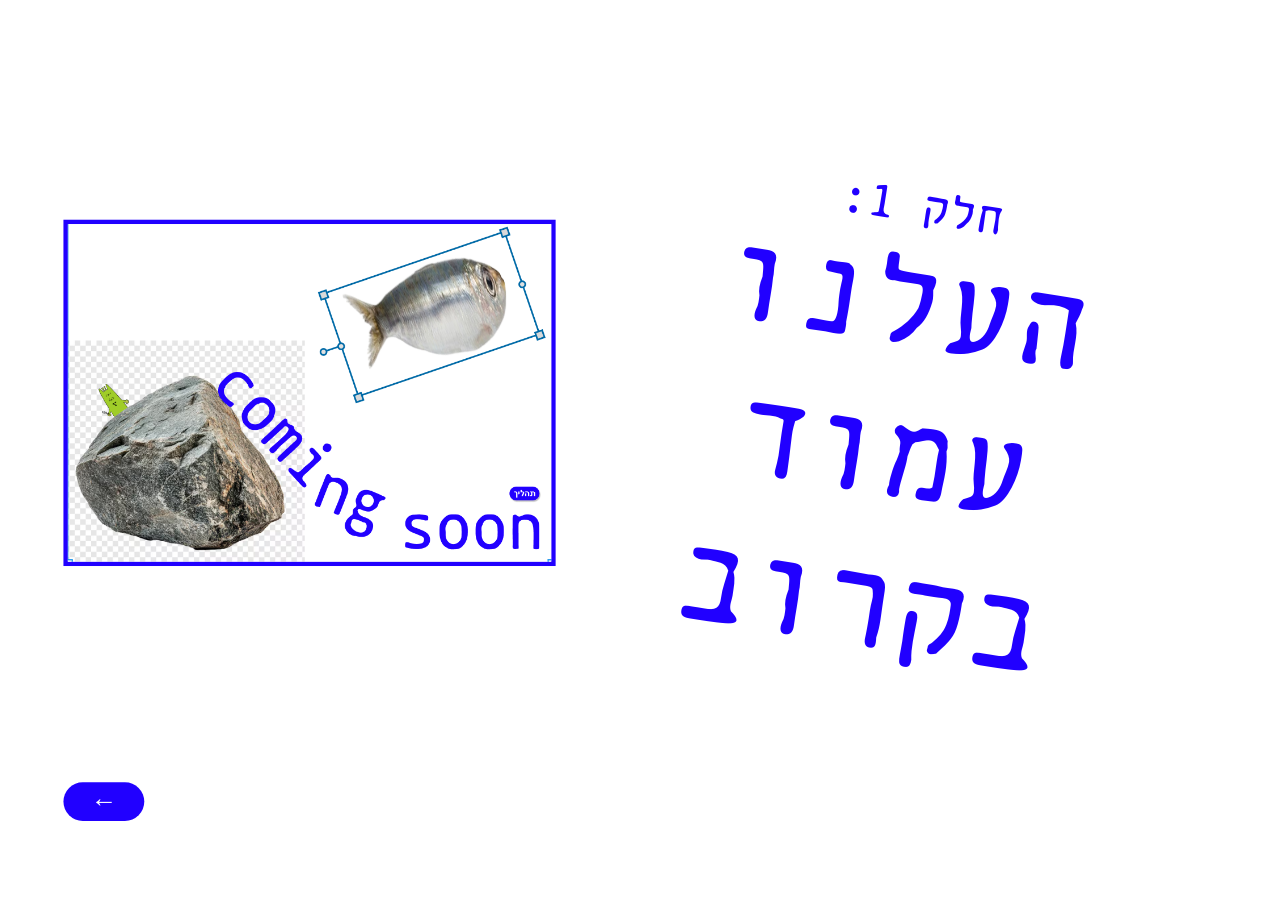
==== process.html @ 1cc8cb93 "Add process and three-ways pages Co-authored-by: Copilot <223556219+Copilot@users.noreply.github.com" ====
<!DOCTYPE html>
<html lang="he">
<head>
  <meta charset="UTF-8">
  <meta name="viewport" content="width=device-width, initial-scale=1.0">
  <title>העלנו עמוד בקרוב | מאיה כהן</title>
  <link rel="stylesheet" href="styles.css">
</head>
<body>
  <main class="stage process-stage">
    <a class="process-preview" href="index.html" aria-label="חזרה לעמוד בקרוב">
      <img src="images/coming-soon-preview.png" alt="תצוגה מקדימה של עמוד בקרוב">
    </a>

    <section class="process-copy" dir="rtl">
      <p class="process-label">חלק 1:</p>
      <h1 class="process-title">
        <span>העלנו</span>
        <span>עמוד</span>
        <span>בקרוב</span>
      </h1>
    </section>

    <a class="next-page-link" href="three-ways.html" aria-label="המשך לעמוד שלוש דרכים">
      <span aria-hidden="true">←</span>
    </a>
  </main>

  <script src="script.js"></script>
</body>
</html>
---- styles.css ----
/* ===== משתנים: צבעים, פונטים ומידות מהפיגמה ===== */
:root {
  /* צבעים */
  --color-background: #ffffff;
  --color-text: #2100ff;
  --color-handle-fill: #d9d9d9;
  --color-handle-border: #006aa7;
  --color-project-yellow: #ffed00;

  /* פונט */
  --font-display: "80-kb Grunge", monospace;
  --font-hebrew: "80-kb Grunge", Arial, sans-serif;
  --font-size-display: 198.508px;
  --font-size-process-title: 155px;
  --font-size-process-label: 58px;
  --font-size-three-ways-label: 64px;
  --font-size-three-ways-title: 185px;
  --font-size-arrow: 30px;

  /* גודל הפריים בפיגמה (העמוד מוקטן/מוגדל כדי להיכנס למסך) */
  --stage-width: 1440px;
  --stage-height: 1024px;
  --page-gutter: 64px;
  --frame-border-width: 5px;
  --video-accent-height: 14px;
  --page-title-rotation: 9deg;
  --process-preview-top: 250px;
  --process-preview-width: 560px;
  --process-preview-height: 394px;
  --process-copy-left: 620px;
  --process-copy-top: 105px;
  --process-copy-width: 760px;
  --process-copy-height: 780px;
  --next-page-top: 890px;
  --navigation-width: 92px;
  --navigation-height: 44px;
  --three-ways-copy-left: 740px;
  --three-ways-copy-top: 35px;
  --three-ways-copy-width: 650px;
  --three-ways-copy-height: 485px;
  --video-first-top: 60px;
  --video-first-width: 650px;
  --video-first-height: 370px;
  --video-second-top: 475px;
  --video-second-height: 445px;
  --video-third-left: 790px;
  --video-third-top: 565px;
  --video-third-width: 590px;
  --video-third-height: 370px;

  /* ריבועי הבחירה סביב הדג */
  --handle-size: 22px;
  --handle-border: 5px;
  --handle-rotation: -18.91deg;
}

/* טעינת הפונט מתוך תיקיית fonts */
@font-face {
  font-family: "80-kb Grunge";
  src: url("fonts/80-kb-Grunge.otf") format("opentype");
  font-display: swap;
}

/* ===== בסיס ===== */
* {
  box-sizing: border-box;
  margin: 0;
  padding: 0;
}

html,
body {
  height: 100%;
}

/* העמוד תופס מסך אחד בדיוק, בלי גלילה */
body {
  background: var(--color-background);
  overflow: hidden;
  display: flex;
  align-items: center;
  justify-content: center;
}

/* ===== הבמה: הפריים מהפיגמה בגודל המקורי =====
   script.js מחשב את --stage-scale כך שהבמה תיכנס לכל מסך */
.stage {
  position: relative;
  flex: none;
  width: var(--stage-width);
  height: var(--stage-height);
  background: var(--color-background);
  overflow: hidden;
  transform: scale(var(--stage-scale, 1));
}

/* כל חלק בבמה ממוקם במדויק לפי הפיגמה */
.stage > * {
  position: absolute;
}

/* עוטפן שמרכז אלמנט מסובב בתוך התיבה שלו */
.rotated-box {
  display: flex;
  align-items: center;
  justify-content: center;
}

.rotated-box > * {
  flex: none;
}

/* ===== הסלע ===== */
.rock {
  left: -36px;
  top: 361px;
  width: 740px;
  height: 740px;
  object-fit: cover;
}

/* ===== הכיתוב "coming soon" ===== */
/* הכותרת עצמה לא תופסת מקום; שלושת החלקים שלה ממוקמים בנפרד */
.headline {
  display: contents;
}

.headline > span {
  position: absolute;
}

.headline-part {
  font-family: var(--font-display);
  font-size: var(--font-size-display);
  font-weight: normal;
  line-height: normal;
  color: var(--color-text);
  white-space: nowrap;
}

.headline-comi {
  left: 391px;
  top: 397px;
  width: 425.539px;
  height: 439.284px;
}

.headline-comi > span {
  transform: rotate(47.26deg);
}

.headline-ng {
  left: 704px;
  top: 711px;
  width: 267.329px;
  height: 249.383px;
}

.headline-ng > span {
  transform: rotate(21.64deg);
}

.headline-soon {
  left: 986px;
  top: 836px;
  width: 433.76px;
}

/* ===== החייזר על הסלע ===== */
.alien-box {
  left: 28.75px;
  top: 457.65px;
  width: 175.076px;
  height: 165.237px;
}

.alien {
  position: relative;
  width: 142.688px;
  height: 101.449px;
  transform: rotate(-35.29deg);
}

/* שתי שכבות של גוף החייזר, אחת מעל השנייה */
.alien-body {
  position: absolute;
  left: 0;
  top: 0;
  width: 142.675px;
  height: 101.458px;
}

.alien-body img {
  position: absolute;
  inset: 0;
  width: 100%;
  height: 100%;
  object-fit: cover;
}

.alien-cigar-box {
  position: absolute;
  left: 32.75px;
  top: 64.2px;
  width: 30.581px;
  height: 28.006px;
}

.alien-cigar {
  width: 27.16px;
  height: 24.064px;
  object-fit: cover;
  transform: rotate(-171.03deg) scaleY(-1);
}

/* שלוש תמונות הפנים, אחת מתחת לשנייה */
.alien-faces {
  position: absolute;
  left: 74.19px;
  top: 27.96px;
  width: 20.17px;
  display: flex;
  flex-direction: column;
}

.alien-faces img {
  width: 100%;
  aspect-ratio: 272 / 241;
  object-fit: cover;
}

/* ===== מסגרת הבחירה סביב הדג ===== */
.selection-frame-box {
  left: 745px;
  top: 41.26px;
  width: 619.493px;
  height: 499.443px;
}

.selection-frame {
  position: relative;
  width: 537px;
  height: 344px;
  transform: rotate(var(--handle-rotation));
}

.selection-frame img {
  position: absolute;
  top: 0;
  right: -8.61%;
  bottom: -1.89%;
  left: -10.4%;
  display: block;
  width: auto;
  height: auto;
  max-width: none;
}

/* ריבועים ונקודה שנמצאים מחוץ למסגרת */
.handle-box {
  width: 27.942px;
  height: 27.942px;
}

.handle-square {
  width: var(--handle-size);
  height: var(--handle-size);
  background: var(--color-handle-fill);
  border: var(--handle-border) solid var(--color-handle-border);
  transform: rotate(var(--handle-rotation));
}

.handle-top {
  left: 1285.06px;
  top: 26px;
}

.handle-bottom {
  left: 1389.4px;
  top: 330.63px;
}

.handle-dot-box {
  left: 1336.42px;
  top: 179.52px;
  width: 29.274px;
  height: 29.274px;
}

.handle-dot {
  display: block;
  width: 23.049px;
  height: 23.049px;
  transform: rotate(var(--handle-rotation));
}

/* ===== הדג ===== */
.fish-box {
  left: 751.06px;
  top: -53px;
  width: 688.662px;
  height: 665.722px;
}

.fish {
  position: relative;
  width: 550.678px;
  height: 513.47px;
  overflow: hidden;
  transform: rotate(160.85deg) scaleY(-1);
}

.fish img {
  position: absolute;
  left: 0;
  top: -140.88%;
  width: 100%;
  height: 357.3%;
  max-width: none;
}

/* קישור התהליך בפינה הימנית התחתונה של הפריים */
.process-link {
  left: 1310px;
  top: 795px;
  display: flex;
  align-items: center;
  justify-content: center;
  width: 90px;
  height: 43px;
  border-radius: 999px;
  background: var(--color-text);
  color: var(--color-background);
  font-family: Arial, sans-serif;
  font-size: 18px;
  font-weight: bold;
  text-decoration: none;
}

.process-link:focus-visible {
  outline: 3px solid var(--color-handle-border);
  outline-offset: 4px;
}

/* עמוד התהליך */
.process-preview {
  left: var(--page-gutter);
  top: var(--process-preview-top);
  width: var(--process-preview-width);
  height: var(--process-preview-height);
  border: var(--frame-border-width) solid var(--color-text);
}

.process-preview img {
  display: block;
  width: 100%;
  height: 100%;
  object-fit: cover;
}

.process-copy {
  left: var(--process-copy-left);
  top: var(--process-copy-top);
  width: var(--process-copy-width);
  height: var(--process-copy-height);
  display: flex;
  flex-direction: column;
  align-items: center;
  justify-content: center;
  color: var(--color-text);
  transform: rotate(var(--page-title-rotation));
}

.process-label,
.three-ways-label {
  font-family: var(--font-hebrew);
  font-size: var(--font-size-process-label);
}

.process-title,
.three-ways-title {
  display: flex;
  flex-direction: column;
  align-items: center;
  font-family: var(--font-hebrew);
  font-size: var(--font-size-process-title);
  font-weight: normal;
  line-height: 1.12;
}

.next-page-link {
  left: var(--page-gutter);
  top: var(--next-page-top);
  display: flex;
  align-items: center;
  justify-content: center;
  width: var(--navigation-width);
  height: var(--navigation-height);
  border-radius: 999px;
  background: var(--color-text);
  color: var(--color-background);
  font-family: Arial, sans-serif;
  font-size: var(--font-size-arrow);
  line-height: 1;
  text-decoration: none;
}

.next-page-link:focus-visible,
.process-preview:focus-visible {
  outline: 3px solid var(--color-handle-border);
  outline-offset: 5px;
}

/* עמוד שלוש הדרכים */
.three-ways-copy {
  left: var(--three-ways-copy-left);
  top: var(--three-ways-copy-top);
  width: var(--three-ways-copy-width);
  height: var(--three-ways-copy-height);
  display: flex;
  flex-direction: column;
  align-items: center;
  justify-content: center;
  color: var(--color-text);
  transform: rotate(var(--page-title-rotation));
}

.three-ways-label {
  font-size: var(--font-size-three-ways-label);
}

.three-ways-title {
  font-size: var(--font-size-three-ways-title);
  line-height: 1.2;
}

.project-video-card {
  overflow: hidden;
  border: var(--frame-border-width) solid var(--color-text);
  background: var(--color-background);
}

.project-video-card::before {
  position: absolute;
  top: 0;
  right: 0;
  left: 0;
  height: var(--video-accent-height);
  background: var(--color-text);
  content: "";
}

.project-video-card video {
  display: block;
  width: 100%;
  height: 100%;
  object-fit: cover;
}

.project-video-first {
  left: var(--page-gutter);
  top: var(--video-first-top);
  width: var(--video-first-width);
  height: var(--video-first-height);
}

.project-video-second,
.project-video-third {
  border-top: var(--video-accent-height) solid var(--color-project-yellow);
}

.project-video-second {
  left: var(--page-gutter);
  top: var(--video-second-top);
  width: var(--video-first-width);
  height: var(--video-second-height);
}

.project-video-third {
  left: var(--video-third-left);
  top: var(--video-third-top);
  width: var(--video-third-width);
  height: var(--video-third-height);
}
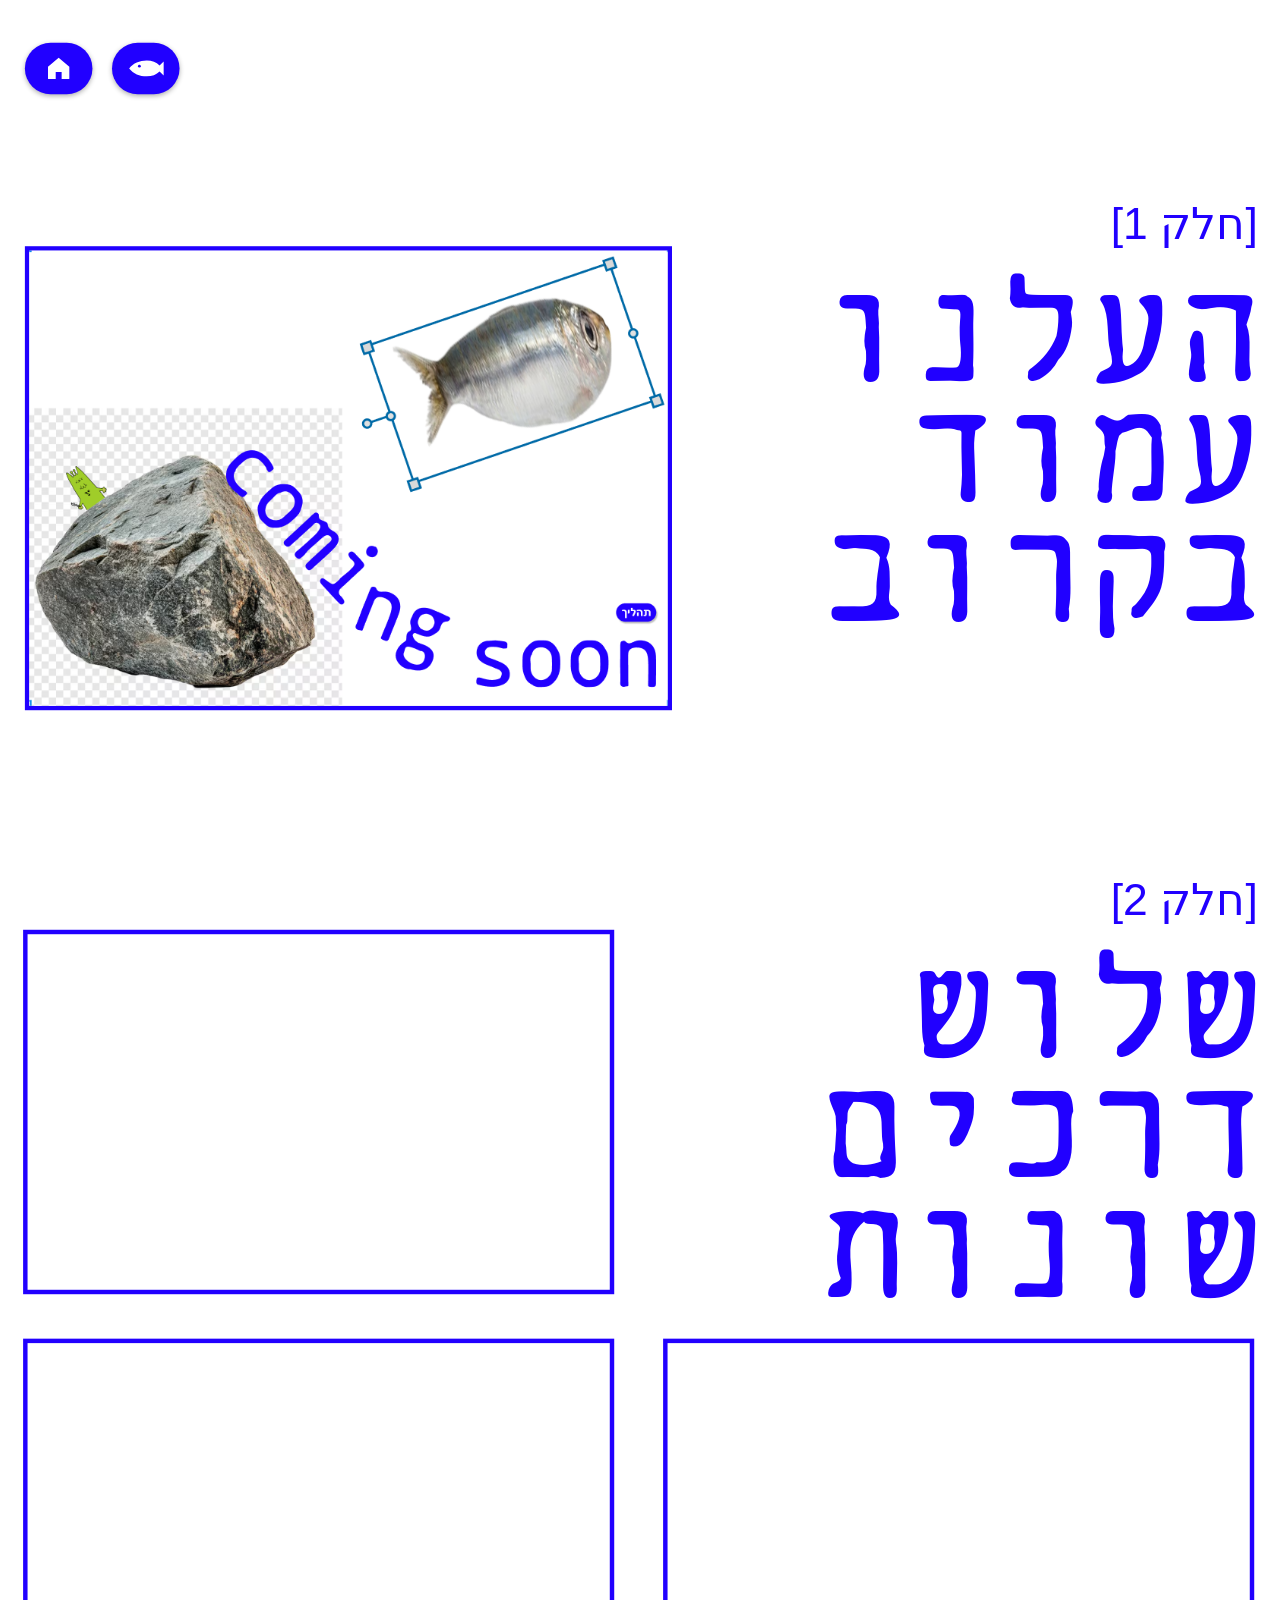
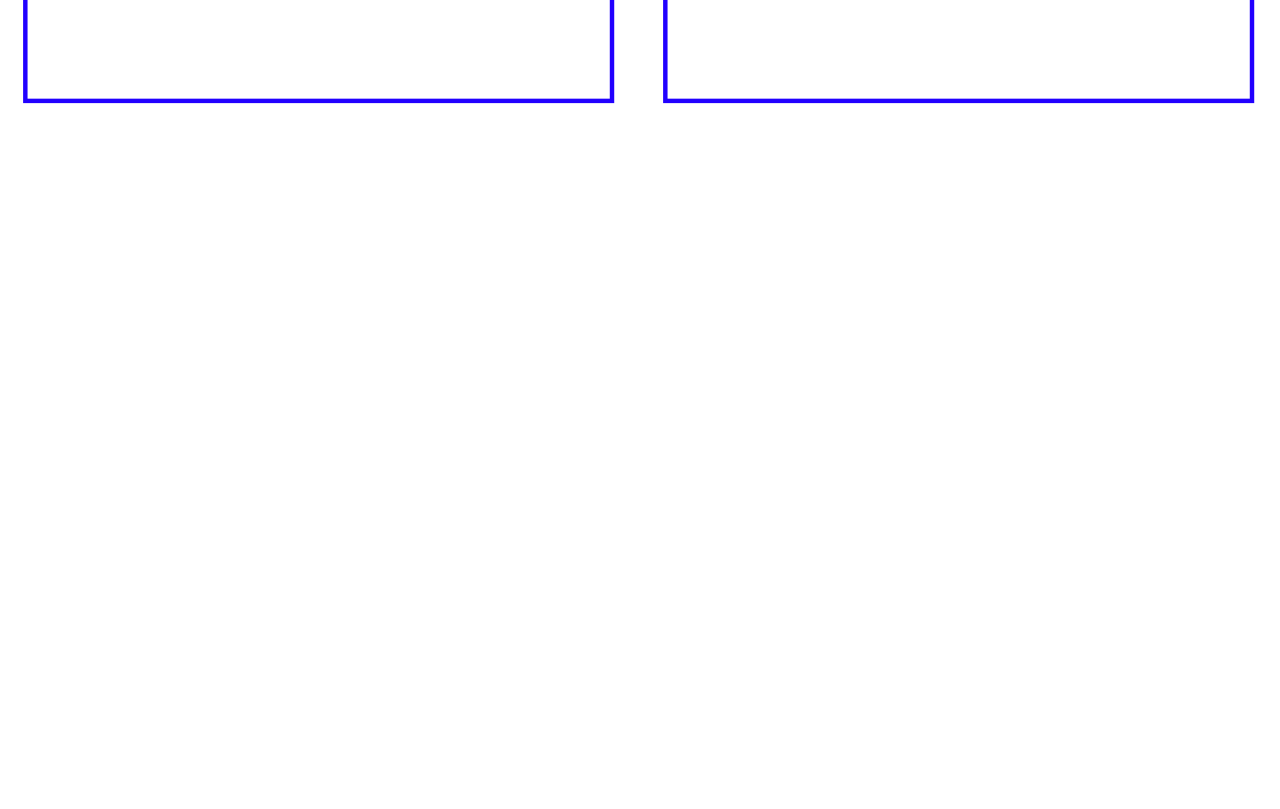
==== commit 73cb32c3: "Update homepage and process page, remove three-ways page Co-Authored-By: Claude Opus 5.5 <noreply@an" ====
--- a/process.html
+++ b/process.html
@@ -3,29 +3,69 @@
 <head>
   <meta charset="UTF-8">
   <meta name="viewport" content="width=device-width, initial-scale=1.0">
-  <title>העלנו עמוד בקרוב | מאיה כהן</title>
-  <link rel="stylesheet" href="styles.css">
+  <title>תהליך | מאיה כהן</title>
+  <link rel="stylesheet" href="styles.css?v=20261029-text-align">
 </head>
-<body>
-  <main class="stage process-stage">
-    <a class="process-preview" href="index.html" aria-label="חזרה לעמוד בקרוב">
-      <img src="images/coming-soon-preview.png" alt="תצוגה מקדימה של עמוד בקרוב">
-    </a>
+<body class="long-page-body">
+  <div class="long-page-shell">
+    <main class="stage process-page-stage">
+      <a class="home-link" href="index.html" aria-label="חזרה לעמוד הבית">
+        <svg viewBox="0 0 24 24" aria-hidden="true">
+          <path d="M3 10.5 12 3l9 7.5v10a.5.5 0 0 1-.5.5h-6v-6h-5v6h-6a.5.5 0 0 1-.5-.5z" />
+        </svg>
+      </a>
+      <span class="fish-button" aria-hidden="true">
+        <svg viewBox="0 0 32 20">
+          <path d="M3 10c3.3-4.1 8.1-6.2 13.8-6.2 4 0 7.5 1.3 10 3.8L30 4.5v11l-3.2-3.1c-2.5 2.5-6 3.8-10 3.8C11.1 16.2 6.3 14.1 3 10Z" />
+          <circle cx="11" cy="8.2" r="1.1" />
+        </svg>
+      </span>
 
-    <section class="process-copy" dir="rtl">
-      <p class="process-label">חלק 1:</p>
-      <h1 class="process-title">
-        <span>העלנו</span>
-        <span>עמוד</span>
-        <span>בקרוב</span>
-      </h1>
-    </section>
+      <figure class="process-preview">
+        <img src="images/coming-soon-preview.png" alt="תצוגה מקדימה של עמוד בקרוב">
+      </figure>
 
-    <a class="next-page-link" href="three-ways.html" aria-label="המשך לעמוד שלוש דרכים">
-      <span aria-hidden="true">←</span>
-    </a>
-  </main>
+      <section class="process-copy" dir="rtl">
+        <p class="process-label">[חלק 1]</p>
+        <h1 class="process-title">
+          <span>העלנו</span>
+          <span>עמוד</span>
+          <span>בקרוב</span>
+        </h1>
+      </section>
 
-  <script src="script.js"></script>
+      <section class="three-ways-copy" dir="rtl">
+        <p class="three-ways-label">[חלק 2]</p>
+        <h2 class="three-ways-title">
+          <span>שלוש</span>
+          <span>דרכים</span>
+          <span>שונות</span>
+        </h2>
+      </section>
+
+      <figure class="project-video-card project-video-first">
+        <video autoplay muted loop preload="metadata" playsinline aria-label="סרטון הפרויקט הראשון">
+          <source src="images/three-ways-3.mp4" type="video/mp4">
+          הדפדפן שלך אינו תומך בהפעלת סרטונים.
+        </video>
+      </figure>
+
+      <figure class="project-video-card project-video-second">
+        <video autoplay muted loop preload="metadata" playsinline aria-label="סרטון הפרויקט השני">
+          <source src="images/three-ways-2.mp4" type="video/mp4">
+          הדפדפן שלך אינו תומך בהפעלת סרטונים.
+        </video>
+      </figure>
+
+      <figure class="project-video-card project-video-third">
+        <video autoplay muted loop preload="metadata" playsinline aria-label="סרטון הפרויקט השלישי">
+          <source src="images/three-ways-1.mp4" type="video/mp4">
+          הדפדפן שלך אינו תומך בהפעלת סרטונים.
+        </video>
+      </figure>
+    </main>
+  </div>
+
+  <script src="script.js?v=20261029-layout"></script>
 </body>
 </html>
--- a/styles.css
+++ b/styles.css
@@ -11,47 +11,65 @@
   --font-display: "80-kb Grunge", monospace;
   --font-hebrew: "80-kb Grunge", Arial, sans-serif;
   --font-size-display: 198.508px;
-  --font-size-process-title: 155px;
-  --font-size-process-label: 58px;
-  --font-size-three-ways-label: 64px;
-  --font-size-three-ways-title: 185px;
+  --font-label: "Narkiss Hadash", Arial, sans-serif;
+  --font-size-page-title: 185.3px;
+  --line-height-page-title: 0.73;
+  --font-size-page-label: 50px;
+  --line-height-page-label: 0.75;
   --font-size-arrow: 30px;
 
   /* גודל הפריים בפיגמה (העמוד מוקטן/מוגדל כדי להיכנס למסך) */
   --stage-width: 1440px;
   --stage-height: 1024px;
+  --long-page-height: 2710px;
   --page-gutter: 64px;
+  --process-preview-left: 28px;
+  --process-video-left: 26px;
+  --home-link-top: 30px;
+  --home-link-width: 56px;
+  --home-link-height: 42px;
+  --fish-button-left: 126px;
+  --process-navigation-top: 48px;
+  --process-navigation-width: 76px;
+  --process-navigation-height: 58px;
+  --process-navigation-shadow: 0 2px 6px rgba(0, 0, 0, 0.32);
   --frame-border-width: 5px;
-  --video-accent-height: 14px;
-  --page-title-rotation: 9deg;
-  --process-preview-top: 250px;
-  --process-preview-width: 560px;
-  --process-preview-height: 394px;
-  --process-copy-left: 620px;
-  --process-copy-top: 105px;
-  --process-copy-width: 760px;
-  --process-copy-height: 780px;
-  --next-page-top: 890px;
-  --navigation-width: 92px;
-  --navigation-height: 44px;
-  --three-ways-copy-left: 740px;
-  --three-ways-copy-top: 35px;
-  --three-ways-copy-width: 650px;
-  --three-ways-copy-height: 485px;
-  --video-first-top: 60px;
-  --video-first-width: 650px;
-  --video-first-height: 370px;
-  --video-second-top: 475px;
-  --video-second-height: 445px;
-  --video-third-left: 790px;
-  --video-third-top: 565px;
-  --video-third-width: 590px;
-  --video-third-height: 370px;
+  --video-accent-height: 8px;
+  --process-preview-top: 277px;
+  --process-preview-width: 728px;
+  --process-preview-height: 522px;
+  /* מיקום הטקסטים בעמוד התהליך (לפי הפיגמה) */
+  --page-copy-left: 763px;
+  --page-copy-width: 659px;
+  --page-label-inset: 7px;
+  --page-title-gap: 41px;
+  --process-copy-top: 234px;
+  --three-ways-copy-top: 994px;
+  --video-first-top: 22px;
+  --video-first-width: 665px;
+  --video-first-height: 410px;
+  --video-second-top: 482px;
+  --video-second-height: 410px;
+  --video-third-left: 746px;
+  --video-third-top: 482px;
+  --video-third-width: 665px;
+  --video-third-height: 410px;
 
   /* ריבועי הבחירה סביב הדג */
   --handle-size: 22px;
   --handle-border: 5px;
   --handle-rotation: -18.91deg;
+  --rock-checker-size: 32px;
+  --color-checker-light: #ffffff;
+  --color-checker-dark: #e6e6e6;
+  --transition-hover-duration: 160ms;
+  --cursor-rotate: url("images/cursor-rotate.svg") 12 12, alias;
+  --process-hover-brightness: 0.78;
+  --mobile-page-padding: 20px;
+  --mobile-block-gap: 24px;
+  --mobile-section-gap: 48px;
+  --mobile-title-size: clamp(52px, 14vw, 84px);
+  --mobile-label-size: clamp(24px, 6vw, 32px);
 }
 
 /* טעינת הפונט מתוך תיקיית fonts */
@@ -94,157 +112,131 @@
   transform: scale(var(--stage-scale, 1));
 }
 
-/* כל חלק בבמה ממוקם במדויק לפי הפיגמה */
-.stage > * {
-  position: absolute;
-}
-
-/* עוטפן שמרכז אלמנט מסובב בתוך התיבה שלו */
-.rotated-box {
+.long-page-body {
+  display: block;
+  height: auto;
+  min-height: 100%;
+  overflow-x: hidden;
+  overflow-y: auto;
+}
+
+.long-page-shell {
+  position: relative;
+  margin: 0 auto;
+}
+
+.process-page-stage {
+  height: var(--long-page-height);
+  transform-origin: top left;
+}
+
+.long-page-shell > .process-page-stage {
+  position: absolute;
+  top: 0;
+  left: 0;
+}
+
+.home-link {
+  top: var(--process-navigation-top);
+  left: var(--process-preview-left);
+  z-index: 5;
   display: flex;
   align-items: center;
   justify-content: center;
-}
-
-.rotated-box > * {
-  flex: none;
-}
-
-/* ===== הסלע ===== */
-.rock {
-  left: -36px;
-  top: 361px;
-  width: 740px;
-  height: 740px;
-  object-fit: cover;
-}
-
-/* ===== הכיתוב "coming soon" ===== */
-/* הכותרת עצמה לא תופסת מקום; שלושת החלקים שלה ממוקמים בנפרד */
-.headline {
-  display: contents;
-}
-
-.headline > span {
-  position: absolute;
-}
-
-.headline-part {
-  font-family: var(--font-display);
-  font-size: var(--font-size-display);
-  font-weight: normal;
-  line-height: normal;
-  color: var(--color-text);
-  white-space: nowrap;
-}
-
-.headline-comi {
-  left: 391px;
-  top: 397px;
-  width: 425.539px;
-  height: 439.284px;
-}
-
-.headline-comi > span {
-  transform: rotate(47.26deg);
-}
-
-.headline-ng {
-  left: 704px;
-  top: 711px;
-  width: 267.329px;
-  height: 249.383px;
-}
-
-.headline-ng > span {
-  transform: rotate(21.64deg);
-}
-
-.headline-soon {
-  left: 986px;
-  top: 836px;
-  width: 433.76px;
-}
-
-/* ===== החייזר על הסלע ===== */
-.alien-box {
-  left: 28.75px;
-  top: 457.65px;
-  width: 175.076px;
-  height: 165.237px;
-}
-
-.alien {
-  position: relative;
-  width: 142.688px;
-  height: 101.449px;
-  transform: rotate(-35.29deg);
-}
-
-/* שתי שכבות של גוף החייזר, אחת מעל השנייה */
-.alien-body {
-  position: absolute;
-  left: 0;
-  top: 0;
-  width: 142.675px;
-  height: 101.458px;
-}
-
-.alien-body img {
+  width: var(--process-navigation-width);
+  height: var(--process-navigation-height);
+  border-radius: 999px;
+  background: var(--color-text);
+  box-shadow: var(--process-navigation-shadow);
+  transition: filter var(--transition-hover-duration) ease;
+}
+
+.home-link:hover {
+  filter: brightness(var(--process-hover-brightness));
+}
+
+.home-link:focus-visible {
+  outline: 3px solid var(--color-handle-border);
+  outline-offset: 4px;
+}
+
+.home-link svg {
+  width: 32px;
+  height: 32px;
+  fill: var(--color-background);
+}
+
+.fish-button {
+  top: var(--process-navigation-top);
+  left: var(--fish-button-left);
+  z-index: 5;
+  display: flex;
+  align-items: center;
+  justify-content: center;
+  width: var(--process-navigation-width);
+  height: var(--process-navigation-height);
+  border-radius: 999px;
+  background: var(--color-text);
+  box-shadow: var(--process-navigation-shadow);
+}
+
+.fish-button svg {
+  width: 46px;
+  height: 30px;
+  fill: var(--color-background);
+}
+
+.fish-button circle {
+  fill: var(--color-text);
+}
+
+.stage.fish-moved {
+  overflow: visible;
+}
+
+/* כל חלק בבמה ממוקם במדויק לפי הפיגמה */
+.stage > * {
+  position: absolute;
+}
+
+.fish-interactive-group {
   position: absolute;
   inset: 0;
-  width: 100%;
-  height: 100%;
-  object-fit: cover;
-}
-
-.alien-cigar-box {
-  position: absolute;
-  left: 32.75px;
-  top: 64.2px;
-  width: 30.581px;
-  height: 28.006px;
-}
-
-.alien-cigar {
-  width: 27.16px;
-  height: 24.064px;
-  object-fit: cover;
-  transform: rotate(-171.03deg) scaleY(-1);
-}
-
-/* שלוש תמונות הפנים, אחת מתחת לשנייה */
-.alien-faces {
-  position: absolute;
-  left: 74.19px;
-  top: 27.96px;
-  width: 20.17px;
-  display: flex;
-  flex-direction: column;
-}
-
-.alien-faces img {
-  width: 100%;
-  aspect-ratio: 272 / 241;
-  object-fit: cover;
-}
-
-/* ===== מסגרת הבחירה סביב הדג ===== */
+  pointer-events: none;
+  transform: translate(var(--fish-offset-x, 0px), var(--fish-offset-y, 0px))
+    rotate(var(--fish-rotation, 0deg))
+    scale(var(--fish-scale-x, 1), var(--fish-scale-y, 1));
+  transform-origin: 1060px 295px;
+}
+
+.fish-interactive-group > * {
+  position: absolute;
+}
+
+.selection-frame-box,
+.handle-box,
+.handle-dot-box {
+  z-index: 2;
+  pointer-events: auto;
+}
+
+.fish-box {
+  z-index: 1;
+  pointer-events: auto;
+}
+
+.fish-box,
 .selection-frame-box {
-  left: 745px;
-  top: 41.26px;
-  width: 619.493px;
-  height: 499.443px;
-}
-
-.selection-frame {
-  position: relative;
-  width: 537px;
-  height: 344px;
-  transform: rotate(var(--handle-rotation));
-}
-
-.selection-frame img {
+  cursor: grab;
+  touch-action: none;
+}
+
+.fish-box:active,
+.selection-frame-box:active {
+  cursor: grabbing;
+}
+
+.fish-interactive-group .selection-art {
   position: absolute;
   top: 0;
   right: -8.61%;
@@ -254,6 +246,266 @@
   width: auto;
   height: auto;
   max-width: none;
+  cursor: default;
+  touch-action: none;
+  user-select: none;
+}
+
+/* סמן מתיחה לכל הידיות (גם אלה שבתוך ה-SVG וגם הכפתורים) */
+.fish-interactive-group [data-resize-handle] {
+  cursor: nwse-resize;
+}
+
+.fish-interactive-group .resize-handle {
+  pointer-events: all;
+}
+
+.fish-interactive-group [data-resize-handle="top-right"],
+.fish-interactive-group [data-resize-handle="bottom-left"] {
+  cursor: nesw-resize;
+}
+
+.fish-interactive-group [data-resize-handle="left-middle"],
+.fish-interactive-group [data-resize-handle="right-middle"] {
+  cursor: ew-resize;
+}
+
+.fish-interactive-group .resize-handle:focus-visible {
+  filter: drop-shadow(0 0 2px var(--color-text));
+}
+
+/* ידית הסיבוב מקבלת סמן של חץ מסתובב */
+.fish-interactive-group .rotation-handle {
+  cursor: var(--cursor-rotate);
+  pointer-events: all;
+  touch-action: none;
+}
+
+.fish-interactive-group .rotation-handle:focus-visible {
+  filter: drop-shadow(0 0 2px var(--color-text));
+}
+
+.fish-interactive-group .handle-box {
+  border: 0;
+  padding: 0;
+  background: transparent;
+  touch-action: none;
+}
+
+.fish-interactive-group .handle-dot-box {
+  border: 0;
+  padding: 0;
+  background: transparent;
+}
+
+/* עוטפן שמרכז אלמנט מסובב בתוך התיבה שלו */
+.rotated-box {
+  display: flex;
+  align-items: center;
+  justify-content: center;
+}
+
+.rotated-box > * {
+  flex: none;
+}
+
+/* ===== הסלע ===== */
+.rock-scene {
+  left: -36px;
+  top: 361px;
+  width: 740px;
+  height: 740px;
+  isolation: isolate;
+}
+
+.rock-scene::before {
+  position: absolute;
+  inset: 0;
+  content: "";
+  background-image: conic-gradient(
+    var(--color-checker-dark) 25%,
+    var(--color-checker-light) 0 50%,
+    var(--color-checker-dark) 0 75%,
+    var(--color-checker-light) 0
+  );
+  background-size: var(--rock-checker-size) var(--rock-checker-size);
+  pointer-events: none;
+}
+
+.rock {
+  position: absolute;
+  inset: 0;
+  z-index: 2;
+  display: block;
+  width: 100%;
+  height: 100%;
+  object-fit: cover;
+  pointer-events: none;
+}
+
+/* ===== הכיתוב "coming soon" ===== */
+/* הכותרת עצמה לא תופסת מקום; שלושת החלקים שלה ממוקמים בנפרד */
+.headline {
+  display: contents;
+}
+
+.headline > span {
+  position: absolute;
+}
+
+.headline-part {
+  font-family: var(--font-display);
+  font-size: var(--font-size-display);
+  font-weight: normal;
+  line-height: normal;
+  color: var(--color-text);
+  white-space: nowrap;
+}
+
+.headline-comi {
+  left: 350px;
+  top: 397px;
+  width: 425.539px;
+  height: 439.284px;
+}
+
+.headline-comi > .headline-part {
+  transform: rotate(47.26deg);
+}
+
+.headline-ng {
+  left: 670px;
+  top: 711px;
+  width: 267.329px;
+  height: 249.383px;
+}
+
+.headline-ng > .headline-part {
+  transform: rotate(21.64deg);
+}
+
+.headline-letter {
+  display: inline-block;
+}
+
+.headline-soon {
+  left: 986px;
+  top: 836px;
+  width: 433.76px;
+}
+
+.stage.is-leaving .headline-letter {
+  visibility: hidden;
+}
+
+.title-animation-letter {
+  position: absolute;
+  z-index: 4;
+  display: flex;
+  align-items: center;
+  justify-content: center;
+  margin: 0;
+  padding: 0;
+  white-space: pre;
+  transform-origin: center;
+  pointer-events: none;
+}
+
+/* ===== החייזר נשאר קבוע ומציץ מאחורי האבן ===== */
+.alien-box {
+  position: absolute;
+  left: 130px;
+  top: 54px;
+  width: 175.076px;
+  height: 165.237px;
+  z-index: 1;
+  padding: 0;
+  border: 0;
+  background: transparent;
+  cursor: pointer;
+  touch-action: manipulation;
+  clip-path: polygon(0 50%, 67% 0, 100% 50%, 33% 100%);
+}
+
+.alien-box:focus-visible {
+  outline: 2px solid var(--color-text);
+  outline-offset: 4px;
+}
+
+.alien-box-content {
+  width: 100%;
+  height: 100%;
+  transform-origin: center bottom;
+}
+
+.alien {
+  position: relative;
+  width: 142.688px;
+  height: 101.449px;
+  transform: rotate(-35.29deg);
+}
+
+/* שתי שכבות של גוף החייזר, אחת מעל השנייה */
+.alien-body {
+  position: absolute;
+  left: 0;
+  top: 0;
+  width: 142.675px;
+  height: 101.458px;
+}
+
+.alien-body img {
+  position: absolute;
+  inset: 0;
+  width: 100%;
+  height: 100%;
+  object-fit: cover;
+}
+
+.alien-cigar-box {
+  position: absolute;
+  left: 32.75px;
+  top: 64.2px;
+  width: 30.581px;
+  height: 28.006px;
+}
+
+.alien-cigar {
+  width: 27.16px;
+  height: 24.064px;
+  object-fit: cover;
+  transform: rotate(-171.03deg) scaleY(-1);
+}
+
+/* שלוש תמונות הפנים, אחת מתחת לשנייה */
+.alien-faces {
+  position: absolute;
+  left: 74.19px;
+  top: 27.96px;
+  width: 20.17px;
+  display: flex;
+  flex-direction: column;
+}
+
+.alien-faces img {
+  width: 100%;
+  aspect-ratio: 272 / 241;
+  object-fit: cover;
+}
+
+/* ===== מסגרת הבחירה סביב הדג ===== */
+.selection-frame-box {
+  left: 745px;
+  top: 41.26px;
+  width: 619.493px;
+  height: 499.443px;
+}
+
+.selection-frame {
+  position: relative;
+  width: 537px;
+  height: 344px;
+  transform: rotate(var(--handle-rotation));
 }
 
 /* ריבועים ונקודה שנמצאים מחוץ למסגרת */
@@ -281,10 +533,15 @@
 }
 
 .handle-dot-box {
+  z-index: 3;
   left: 1336.42px;
   top: 179.52px;
   width: 29.274px;
   height: 29.274px;
+  border: 0;
+  padding: 0;
+  background: transparent;
+  touch-action: none;
 }
 
 .handle-dot {
@@ -335,16 +592,22 @@
   font-size: 18px;
   font-weight: bold;
   text-decoration: none;
+  transition: filter var(--transition-hover-duration) ease;
+}
+
+.process-link:hover {
+  filter: brightness(var(--process-hover-brightness));
 }
 
 .process-link:focus-visible {
   outline: 3px solid var(--color-handle-border);
   outline-offset: 4px;
+  filter: brightness(var(--process-hover-brightness));
 }
 
 /* עמוד התהליך */
 .process-preview {
-  left: var(--page-gutter);
+  left: var(--process-preview-left);
   top: var(--process-preview-top);
   width: var(--process-preview-width);
   height: var(--process-preview-height);
@@ -358,96 +621,53 @@
   object-fit: cover;
 }
 
-.process-copy {
-  left: var(--process-copy-left);
-  top: var(--process-copy-top);
-  width: var(--process-copy-width);
-  height: var(--process-copy-height);
+/* טקסטים של העמוד: תווית [חלק] וכותרת גדולה, מיושרים לימין כמו בפיגמה */
+.process-copy,
+.three-ways-copy {
+  left: var(--page-copy-left);
+  width: var(--page-copy-width);
   display: flex;
   flex-direction: column;
-  align-items: center;
-  justify-content: center;
+  align-items: stretch;
   color: var(--color-text);
-  transform: rotate(var(--page-title-rotation));
-}
-
+  text-align: right;
+}
+
+.process-copy {
+  top: var(--process-copy-top);
+}
+
+.three-ways-copy {
+  top: var(--three-ways-copy-top);
+}
+
+/* התווית הקטנה [חלק 1] / [חלק 2] */
 .process-label,
 .three-ways-label {
-  font-family: var(--font-hebrew);
-  font-size: var(--font-size-process-label);
-}
-
+  margin-right: var(--page-label-inset);
+  font-family: var(--font-label);
+  font-size: var(--font-size-page-label);
+  line-height: var(--line-height-page-label);
+  white-space: nowrap;
+}
+
+/* הכותרת הגדולה, כל מילה בשורה משלה */
 .process-title,
 .three-ways-title {
   display: flex;
   flex-direction: column;
-  align-items: center;
+  margin-top: var(--page-title-gap);
   font-family: var(--font-hebrew);
-  font-size: var(--font-size-process-title);
+  font-size: var(--font-size-page-title);
   font-weight: normal;
-  line-height: 1.12;
-}
-
-.next-page-link {
-  left: var(--page-gutter);
-  top: var(--next-page-top);
-  display: flex;
-  align-items: center;
-  justify-content: center;
-  width: var(--navigation-width);
-  height: var(--navigation-height);
-  border-radius: 999px;
-  background: var(--color-text);
-  color: var(--color-background);
-  font-family: Arial, sans-serif;
-  font-size: var(--font-size-arrow);
-  line-height: 1;
-  text-decoration: none;
-}
-
-.next-page-link:focus-visible,
-.process-preview:focus-visible {
-  outline: 3px solid var(--color-handle-border);
-  outline-offset: 5px;
-}
-
-/* עמוד שלוש הדרכים */
-.three-ways-copy {
-  left: var(--three-ways-copy-left);
-  top: var(--three-ways-copy-top);
-  width: var(--three-ways-copy-width);
-  height: var(--three-ways-copy-height);
-  display: flex;
-  flex-direction: column;
-  align-items: center;
-  justify-content: center;
-  color: var(--color-text);
-  transform: rotate(var(--page-title-rotation));
-}
-
-.three-ways-label {
-  font-size: var(--font-size-three-ways-label);
-}
-
-.three-ways-title {
-  font-size: var(--font-size-three-ways-title);
-  line-height: 1.2;
+  line-height: var(--line-height-page-title);
 }
 
 .project-video-card {
+  margin: 0;
   overflow: hidden;
   border: var(--frame-border-width) solid var(--color-text);
   background: var(--color-background);
-}
-
-.project-video-card::before {
-  position: absolute;
-  top: 0;
-  right: 0;
-  left: 0;
-  height: var(--video-accent-height);
-  background: var(--color-text);
-  content: "";
 }
 
 .project-video-card video {
@@ -458,22 +678,25 @@
 }
 
 .project-video-first {
-  left: var(--page-gutter);
+  left: var(--process-video-left);
   top: var(--video-first-top);
   width: var(--video-first-width);
   height: var(--video-first-height);
 }
 
-.project-video-second,
-.project-video-third {
-  border-top: var(--video-accent-height) solid var(--color-project-yellow);
+.process-page-stage .project-video-first {
+  top: calc(var(--stage-height) + var(--video-first-top));
 }
 
 .project-video-second {
-  left: var(--page-gutter);
+  left: var(--process-video-left);
   top: var(--video-second-top);
   width: var(--video-first-width);
   height: var(--video-second-height);
+}
+
+.process-page-stage .project-video-second {
+  top: calc(var(--stage-height) + var(--video-second-top));
 }
 
 .project-video-third {
@@ -482,3 +705,127 @@
   width: var(--video-third-width);
   height: var(--video-third-height);
 }
+
+.process-page-stage .project-video-third {
+  top: calc(var(--stage-height) + var(--video-third-top));
+}
+
+@media (prefers-reduced-motion: reduce) {
+  .process-link,
+  .home-link {
+    transition: none;
+  }
+}
+
+@media (max-width: 600px) {
+  .long-page-shell {
+    width: 100%;
+    height: auto;
+  }
+
+  .long-page-shell > .process-page-stage {
+    position: relative;
+    top: auto;
+    left: auto;
+  }
+
+  .process-page-stage {
+    display: flex;
+    flex-direction: column;
+    align-items: stretch;
+    gap: var(--mobile-block-gap);
+    width: 100%;
+    height: auto;
+    min-height: 100vh;
+    padding: var(--mobile-page-padding);
+    overflow: visible;
+    transform: none;
+  }
+
+  .process-page-stage > * {
+    position: static;
+    flex: none;
+  }
+
+  .process-page-stage > .home-link {
+    position: absolute;
+    top: var(--mobile-page-padding);
+    left: var(--mobile-page-padding);
+  }
+
+  .process-page-stage > .fish-button {
+    position: absolute;
+    top: var(--mobile-page-padding);
+    left: calc(var(--mobile-page-padding) + 72px);
+  }
+
+  .process-page-stage .process-preview {
+    width: 100%;
+    height: auto;
+    margin-top: 56px;
+    aspect-ratio: 720 / 516;
+  }
+
+  .process-page-stage .home-link,
+  .process-page-stage .fish-button {
+    width: 56px;
+    height: 42px;
+  }
+
+  .process-page-stage .home-link svg {
+    width: 24px;
+    height: 24px;
+  }
+
+  .process-page-stage .fish-button svg {
+    width: 36px;
+    height: 24px;
+  }
+
+  .process-page-stage .process-copy,
+  .process-page-stage .three-ways-copy {
+    width: 100%;
+    height: auto;
+    align-items: stretch;
+    justify-content: flex-start;
+    transform: none;
+    text-align: right;
+  }
+
+  .process-page-stage .process-title,
+  .process-page-stage .three-ways-title {
+    align-items: stretch;
+    text-align: right;
+  }
+
+  .process-page-stage .three-ways-copy {
+    margin-top: var(--mobile-section-gap);
+  }
+
+  .process-page-stage .process-label,
+  .process-page-stage .three-ways-label {
+    font-size: var(--mobile-label-size);
+  }
+
+  .process-page-stage .process-title,
+  .process-page-stage .three-ways-title {
+    font-size: var(--mobile-title-size);
+    line-height: 1.1;
+  }
+
+  .process-page-stage .project-video-first,
+  .process-page-stage .project-video-second,
+  .process-page-stage .project-video-third {
+    width: 100%;
+    height: auto;
+  }
+
+  .process-page-stage .project-video-first,
+  .process-page-stage .project-video-second {
+    aspect-ratio: 665 / 410;
+  }
+
+  .process-page-stage .project-video-third {
+    aspect-ratio: 665 / 410;
+  }
+}
